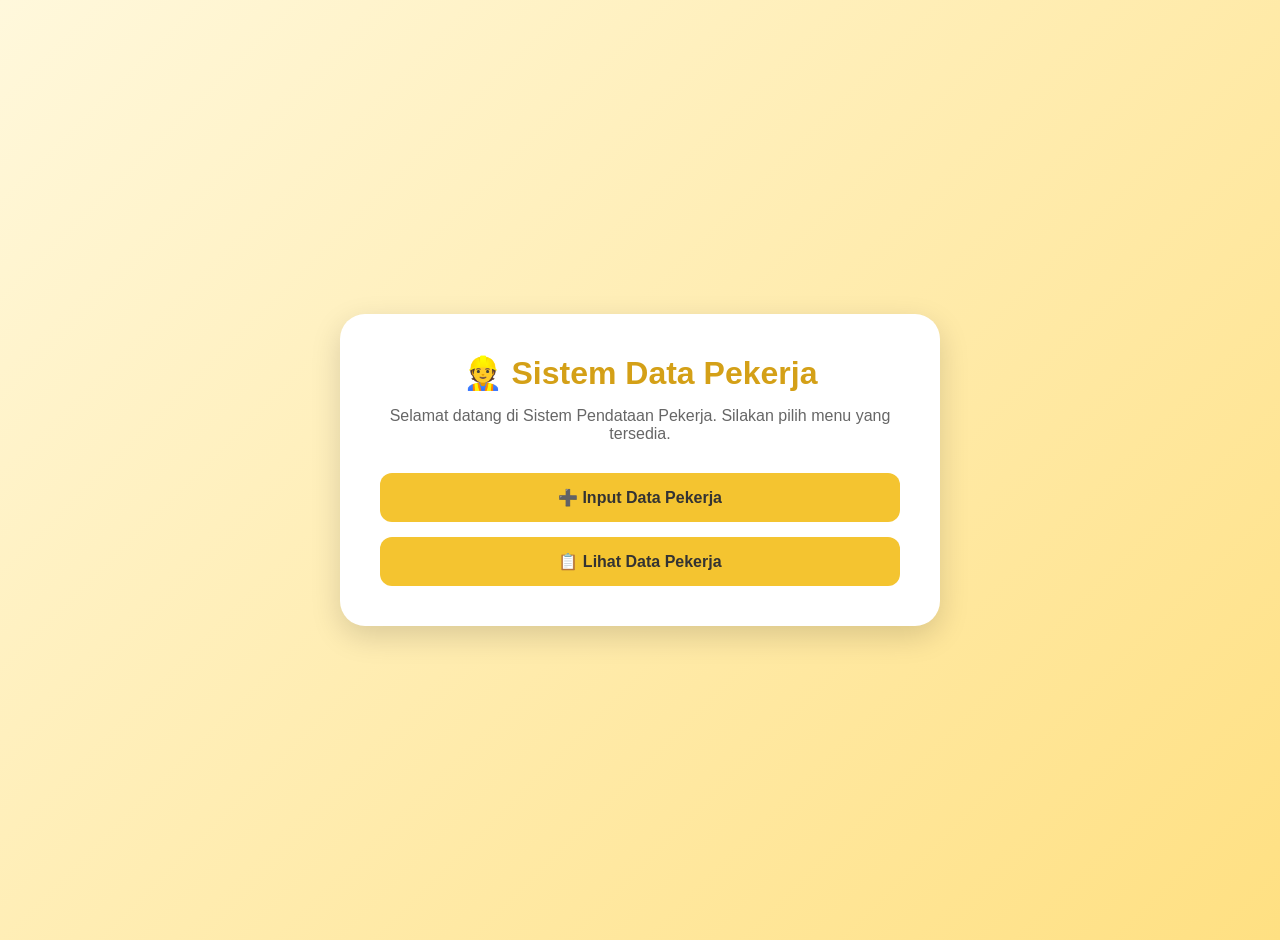
==== awal.html @ 6bd07266 "membuat sistem data pekerja" ====
<!DOCTYPE html>
<html lang="id">
<head>
<meta charset="UTF-8">
<meta name="viewport" content="width=device-width, initial-scale=1.0">
<title>Sistem Data Pekerja</title>
<link rel="stylesheet" href="css/style.css">
</head>
<body>

<div class="landing">

    <div class="landing-card">

        <h1>👷 Sistem Data Pekerja</h1>

        <p>
            Selamat datang di Sistem Pendataan Pekerja.
            Silakan pilih menu yang tersedia.
        </p>

        <div class="menu">

            <a href="index.html" class="menu-btn">
                ➕ Input Data Pekerja
            </a>

            <a href="data.html" class="menu-btn">
                📋 Lihat Data Pekerja
            </a>

        </div>

    </div>

</div>

</body>
</html>
---- css/style.css ----
*{
    margin:0;
    padding:0;
    box-sizing:border-box;
    font-family:'Segoe UI',sans-serif;
}

body{
    background:linear-gradient(
        135deg,
        #fff8dc,
        #ffe082
    );
    min-height:100vh;
    display:flex;
    justify-content:center;
    align-items:center;
    padding:20px;
}

.container{
    width:100%;
    max-width:900px;
    background:white;
    border-radius:20px;
    padding:30px;
    box-shadow:0 10px 30px rgba(0,0,0,0.15);
}

.header{
    text-align:center;
    margin-bottom:25px;
}

.header h1{
    color:#d4a017;
    margin-bottom:10px;
}

.header p{
    color:#666;
}

label{
    display:block;
    margin-top:15px;
    margin-bottom:6px;
    font-weight:600;
}

input,
select,
textarea{
    width:100%;
    padding:12px;
    border:2px solid #f5d76e;
    border-radius:10px;
    outline:none;
    transition:.3s;
}

input:focus,
select:focus,
textarea:focus{
    border-color:#d4a017;
}

textarea{
    min-height:100px;
}

button{
    width:100%;
    margin-top:20px;
    padding:14px;
    border:none;
    border-radius:10px;
    background:#f4c430;
    color:#333;
    font-size:16px;
    font-weight:bold;
    cursor:pointer;
    transition:.3s;
}

button:hover{
    background:#e6b800;
    transform:translateY(-2px);
}

.btn-link{
    display:block;
    text-align:center;
    margin-top:20px;
    text-decoration:none;
    color:#d4a017;
    font-weight:bold;
}

table{
    width:100%;
    border-collapse:collapse;
    margin-top:20px;
}

th{
    background:#f4c430;
    color:#333;
}

th,
td{
    border:1px solid #ddd;
    padding:12px;
    text-align:center;
}

tr:nth-child(even){
    background:#fff8dc;
}

@media(max-width:768px){

    .container{
        padding:20px;
    }

    table{
        font-size:12px;
    }
}
.landing{
    width:100%;
    min-height:100vh;
    display:flex;
    justify-content:center;
    align-items:center;
}

.landing-card{
    background:white;
    width:90%;
    max-width:600px;
    padding:40px;
    border-radius:25px;
    text-align:center;
    box-shadow:0 10px 30px rgba(0,0,0,.15);
}

.landing-card h1{
    color:#d4a017;
    margin-bottom:15px;
}

.landing-card p{
    color:#666;
    margin-bottom:30px;
}

.menu{
    display:flex;
    flex-direction:column;
    gap:15px;
}

.menu-btn{
    text-decoration:none;
    background:#f4c430;
    color:#333;
    padding:15px;
    border-radius:12px;
    font-weight:bold;
    transition:.3s;
}

.menu-btn:hover{
    background:#e6b800;
    transform:translateY(-3px);
}
.menu-bawah{
    margin-top:20px;
    display:flex;
    gap:15px;
    justify-content:center;
    flex-wrap:wrap;
}
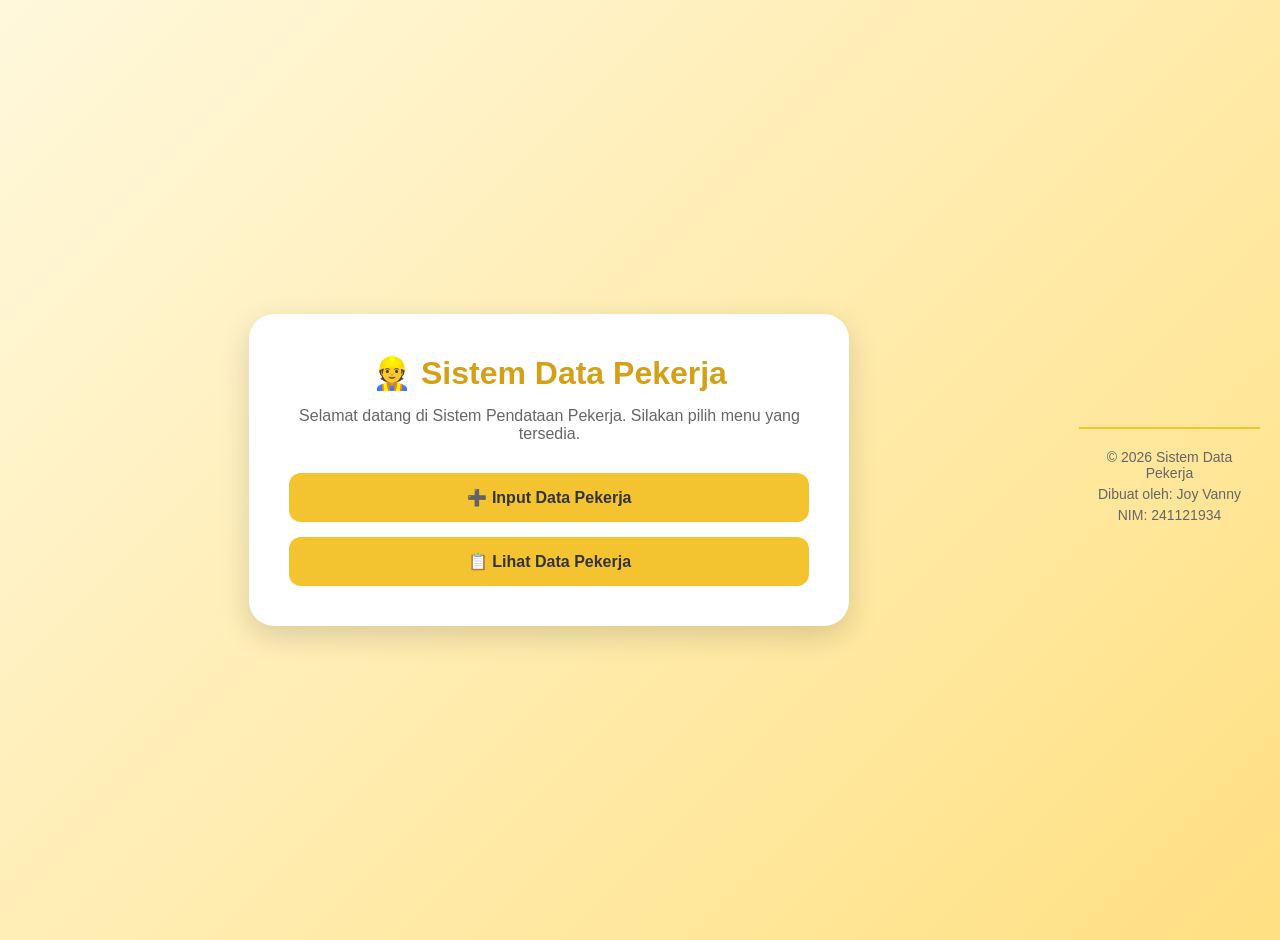
==== commit 99580d6b: "Menambahkan footer identitas mahasiswa" ====
--- a/awal.html
+++ b/awal.html
@@ -36,4 +36,9 @@
 </div>
 
 </body>
+<footer>
+    <p>© 2026 Sistem Data Pekerja</p>
+    <p>Dibuat oleh: Joy Vanny</p>
+    <p>NIM: 241121934</p>
+</footer>
 </html>
--- a/css/style.css
+++ b/css/style.css
@@ -183,4 +183,21 @@
     gap:15px;
     justify-content:center;
     flex-wrap:wrap;
+}
+.opsional{
+    color:#999;
+    font-size:13px;
+    font-weight:normal;
+}
+footer{
+    margin-top:30px;
+    padding:15px;
+    text-align:center;
+    border-top:2px solid #f4c430;
+    color:#666;
+    font-size:14px;
+}
+
+footer p{
+    margin:5px 0;
 }
